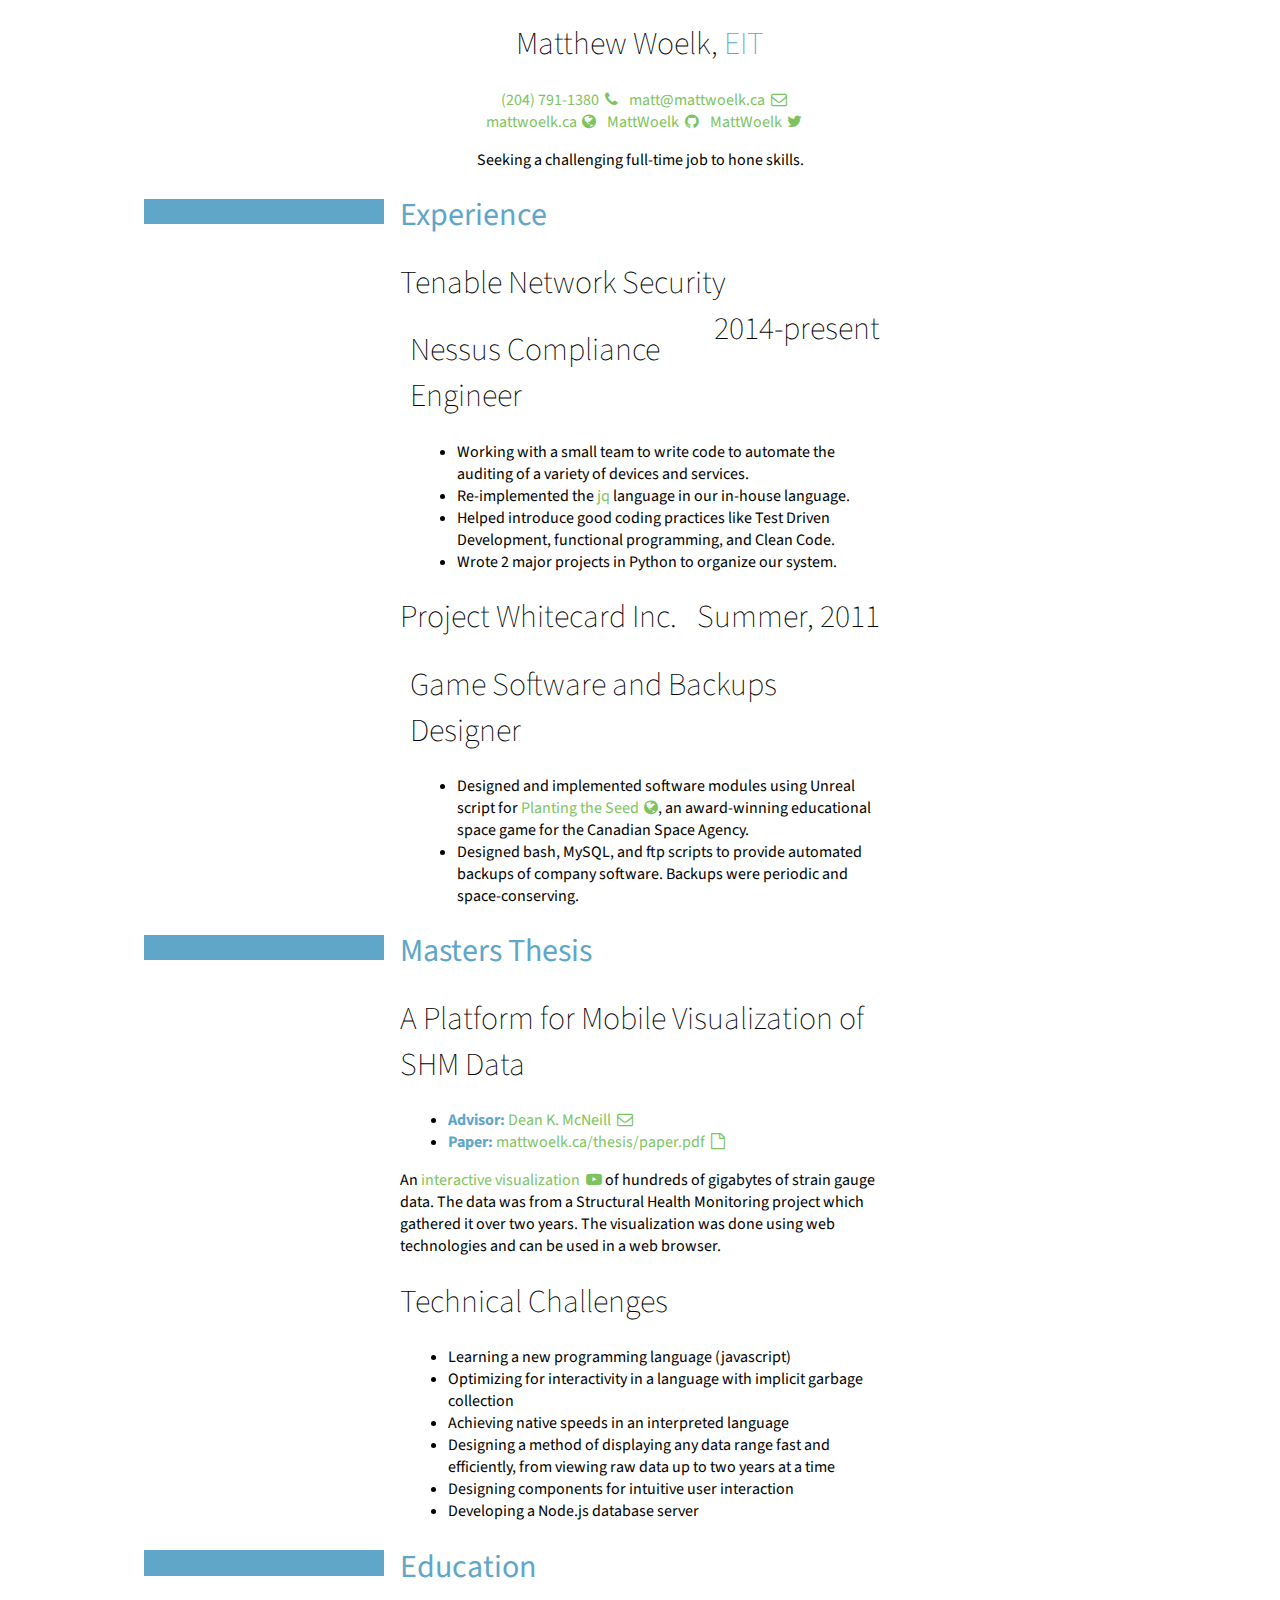
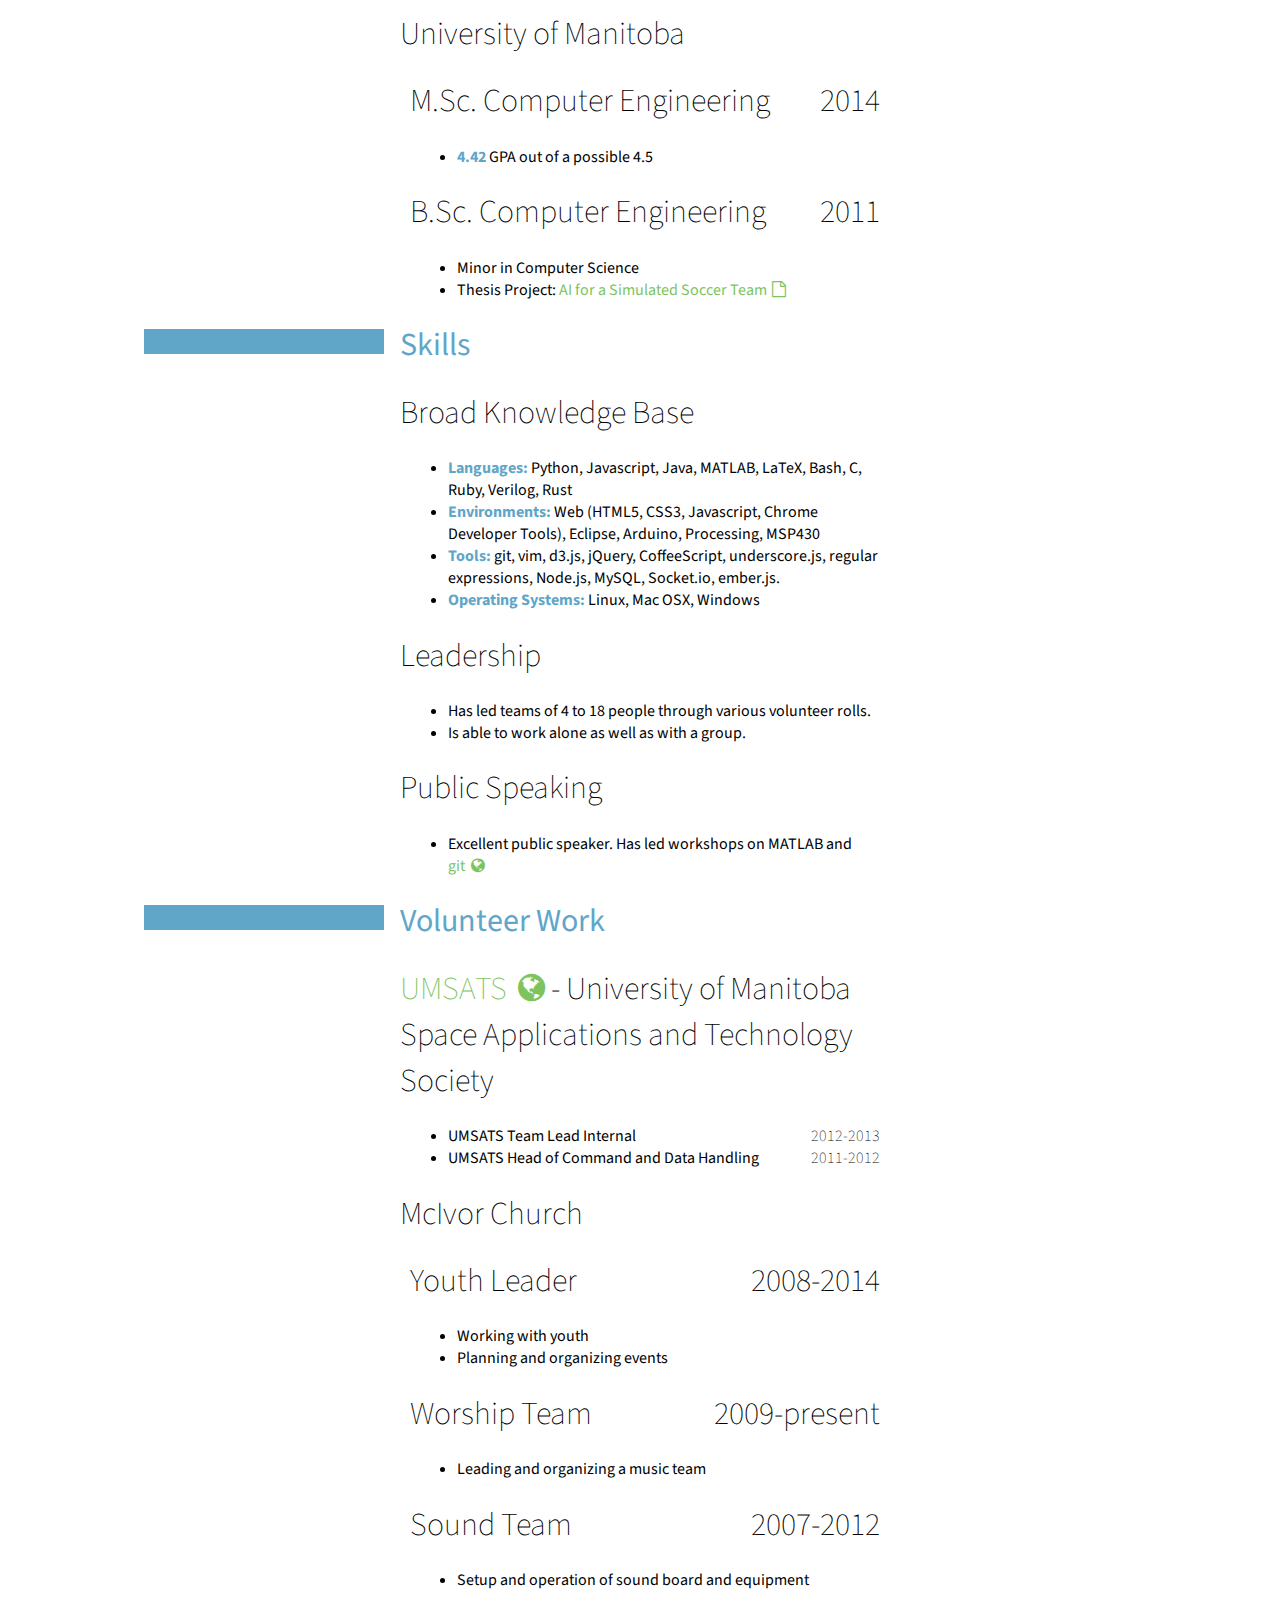
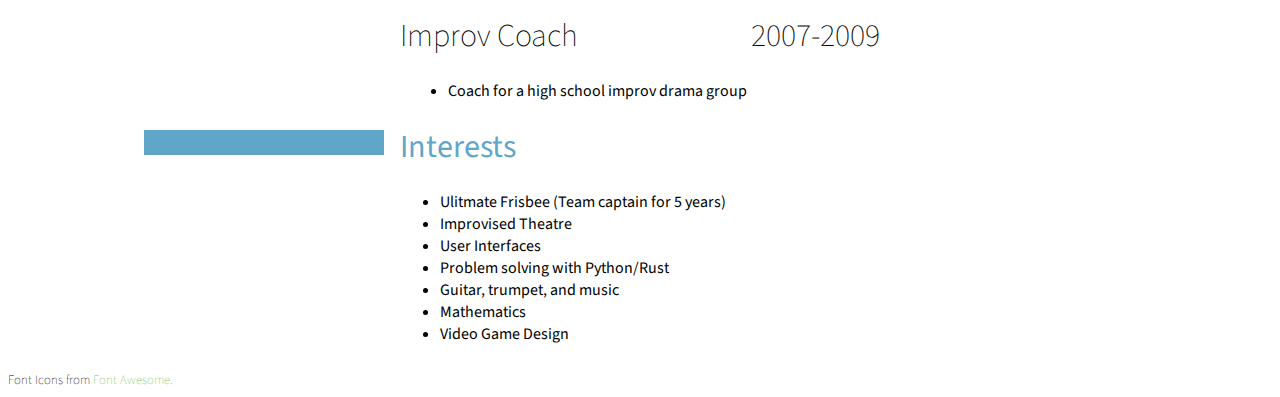
==== resume/index.html @ 12dc64c7 "Import resume." ====
<!DOCTYPE html>
<head>
<meta charset="UTF-8">
<meta name="viewport" content="width=device-width, initial-scale=1.0, maximum-scale=1.0, user-scalable=no" />
<title>Matthew Woelk - CV</title>
<link href="//netdna.bootstrapcdn.com/font-awesome/4.0.3/css/font-awesome.css" rel="stylesheet">
<link href='http://fonts.googleapis.com/css?family=Source+Sans+Pro:200,400' rel='stylesheet' type='text/css'>
<link rel="stylesheet" href="style.css">
<script>
	(function(i,s,o,g,r,a,m){i['GoogleAnalyticsObject']=r;i[r]=i[r]||function(){
			(i[r].q=i[r].q||[]).push(arguments)},i[r].l=1*new Date();a=s.createElement(o),
		m=s.getElementsByTagName(o)[0];a.async=1;a.src=g;m.parentNode.insertBefore(a,m)
	})(window,document,'script','//www.google-analytics.com/analytics.js','ga');

	ga('create', 'UA-60941423-1', 'auto');
	ga('send', 'pageview');

</script>

</head>
<body>

<header>
    <h1>Matthew Woelk, <span>EIT</span></h1>

    <ul id="links">
        <li class="phone"><a href="tel:+12047911380">(204) 791-1380<i class="fa fa-phone"></i></a></li>
        <li class="email"><a href="mailto:matt@mattwoelk.ca">matt@mattwoelk.ca<i class="fa fa-envelope-o"></i></a></li>
        <li class="website"><a href="http://mattwoelk.ca">mattwoelk.ca<i class="fa fa-globe"></i></a></li>
        <li class="github"><a href="http://github.com/MattWoelk">MattWoelk<i class="fa fa-github"></i></a></li>
        <li class="twitter"><a href="http://twitter.com/MattWoelk">MattWoelk<i class="fa fa-twitter"></i></a></li>
    </ul>

    <p>Seeking a challenging full-time job to hone skills.</p>
</header>

<section>
    <h1>Experience</h1>
    <section>
        <h1>Tenable Network Security<span class="date">2014-present</span></h1>
        <section>
            <h1>Nessus Compliance Engineer</h1>
            <ul>
                <li>Working with a small team to write code to automate the auditing of a variety of devices and services.</li>
                <li>Re-implemented the <a href="http://stedolan.github.io/jq/">jq</a> language in our in-house language.</li>
                <li>Helped introduce good coding practices like Test Driven Development, functional programming, and Clean Code.</li>
                <li>Wrote 2 major projects in Python to organize our system.</li>
            </ul>
        </section>
    </section>

    <section>
        <h1>Project Whitecard Inc.<span class="date">Summer, 2011</span></h1>
        <section>
            <h1>Game Software and Backups Designer</h1>
            <ul>
                <li>Designed and implemented software modules using Unreal script for <a href="http://projectwhitecard.com/pwc/pwcmont/node/30">Planting the Seed<i class="fa fa-globe"></i></a>, an award-winning educational space game for the Canadian Space Agency.</li>
                <li>Designed bash, MySQL, and ftp scripts to provide automated backups of company software. Backups were periodic and space-conserving.</li>
            </ul>
        </section>
    </section>
</section>

<section>
    <h1>Masters Thesis</h1>
    <section>
        <h1>A Platform for Mobile Visualization of SHM Data</h1>
        <ul>
            <li><strong>Advisor:</strong> <a href="mailto:Dean.McNeill@ad.umanitoba.ca">Dean K. McNeill<i class="fa fa-envelope-o"></i></a></li>
            <li><strong>Paper:</strong> <a href="http://mattwoelk.ca/thesis/paper.pdf">mattwoelk.ca/thesis/paper.pdf<i class="fa fa-file-o"></i></a></li>
        </ul>
    </section>

    An <a href="https://www.youtube.com/watch?v=EaIYcongb-s">interactive visualization<i class="fa fa-youtube-play"></i></a> of hundreds of gigabytes of strain gauge data. The data was from a Structural Health Monitoring project which gathered it over two years. The visualization was done using web technologies and can be used in a web browser.

    <section>
        <h1>Technical Challenges</h1>
        <ul>
            <li>Learning a new programming language (javascript)</li>
            <li>Optimizing for interactivity in a language with implicit garbage collection</li>
            <li>Achieving native speeds in an interpreted language</li>
            <li>Designing a method of displaying any data range fast and efficiently, from viewing raw data up to two years at a time</li>
            <li>Designing components for intuitive user interaction</li>
            <li>Developing a Node.js database server</li>
        </ul>
    </section>
</section>

<section>
    <h1>Education</h1>
    <section>
        <h1>University of Manitoba</h1>
        <section>
            <h1>M.Sc. Computer Engineering<span class="date">2014</span></h1>
            <ul>
                <li><strong>4.42</strong> GPA out of a possible 4.5</li>
            </ul>
        </section>
        <section>
            <h1>B.Sc. Computer Engineering<span class="date">2011</span></h1>
            <ul>
                <li>Minor in Computer Science</li>
                <li>Thesis Project: <a href="http://www.mattwoelk.ca/school/ThesisMatthewWoelk.pdf">AI for a Simulated Soccer Team<i class="fa fa-file-o"></i></a></li>
            </ul>
        </section>
    </section>
</section>

<section>
    <h1>Skills</h1>
    <section>
        <h1>Broad Knowledge Base</h1>
        <ul>
            <li><strong>Languages:</strong> Python, Javascript, Java, MATLAB, LaTeX, Bash, C, Ruby, Verilog, Rust</li>
            <li><strong>Environments:</strong> Web (HTML5, CSS3, Javascript, Chrome Developer Tools), Eclipse, Arduino, Processing, MSP430</li>
            <li><strong>Tools:</strong> git, vim, d3.js, jQuery, CoffeeScript, underscore.js, regular expressions, Node.js, MySQL, Socket.io, ember.js.</li>
            <li><strong>Operating Systems:</strong> Linux, Mac OSX, Windows</li>
        </ul>
    </section>
    <section>
        <h1>Leadership</h1>
        <ul>
            <li>Has led teams of 4 to 18 people through various volunteer rolls.</li>
            <li>Is able to work alone as well as with a group.</li>
        </ul>
    </section>
    <section>
        <h1>Public Speaking</h1>
        <ul>
            <li>Excellent public speaker. Has led workshops on MATLAB and <a href="http://mattwoelk.ca/git-workshop">git<i class="fa fa-globe"></i></a></li>
        </ul>
    </section>
</section>

<section>
    <h1>Volunteer Work</h1>
    <section>
        <h1><a href="http://umsats.ca">UMSATS<i class="fa fa-globe"></i></a> - University of Manitoba Space Applications and Technology Society</h1>
        <ul>
            <li>UMSATS Team Lead Internal<span class="date">2012-2013</span></li>
            <li>UMSATS Head of Command and Data Handling<span class="date">2011-2012</span></li>
        </ul>
    </section>
    <section>
        <h1>McIvor Church</h1>
        <section>
            <h1>Youth Leader<span class="date">2008-2014</span></h1>
            <ul>
                <li>Working with youth</li>
                <li>Planning and organizing events</li>
            </ul>
        </section>
        <section>
            <h1>Worship Team<span class="date">2009-present</span></h1>
            <ul>
                <li>Leading and organizing a music team</li>
            </ul>
        </section>
        <section>
            <h1>Sound Team<span class="date">2007-2012</span></h1>
            <ul>
                <li>Setup and operation of sound board and equipment</li>
            </ul>
        </section>
    </section>
    <section>
        <h1>Improv Coach<span class="date">2007-2009</span></h1>
        <ul>
            <li>Coach for a high school improv drama group</li>
        </ul>
    </section>
</section>

<section>
    <h1>Interests</h1>
    <ul>
        <li>Ulitmate Frisbee (Team captain for 5 years)</li>
        <li>Improvised Theatre</li>
        <li>User Interfaces</li>
        <li>Problem solving with Python/Rust</li>
        <li>Guitar, trumpet, and music</li>
        <li>Mathematics</li>
        <li>Video Game Design</li>
    </ul>
</section>

<footer>Font Icons from <a href="http://fontawesome.io">Font Awesome.</a></footer>

</body>
---- resume/style.css ----
strong {
  color: #5fa6c9;
}
i:before {
  color: #7dc45f;
  margin: 0 0 0 0.35em;
}
a {
  color: #7dc45f;
  text-decoration: none;
  white-space: nowrap;
}
body {
  font-size: 100%;
  font-family: 'Source Sans Pro', sans-serif;
}
body > header {
  margin: 0 auto;
  max-width: 22em;
}
body > header h1 {
  font-family: 'Source Sans Pro', sans-serif;
  font-weight: 200;
  text-align: center;
}
body > header h1 span {
  color: #5fa6c9;
}
body > header #address {
  font-family: 'Source Sans Pro', sans-serif;
  font-weight: 200;
  list-style: none;
  padding: 0;
  text-align: center;
}
body > header #links {
  list-style: none;
  padding: 0;
  text-align: center;
}
body > header #links li {
  margin: 0 0 0 0.5em;
  display: inline;
}
body > header p {
  text-align: center;
}
body > section {
  margin: 0 auto;
  max-width: 30em;
}
body > section > h1 {
  font-family: 'Source Sans Pro', sans-serif;
  font-weight: 400;
  color: #5fa6c9;
  position: relative;
}
body > section > h1:after {
  content: "";
  display: block;
  background-color: #5fa6c9;
  width: 7.5em;
  height: 0.8em;
  position: absolute;
  left: -8em;
  top: 0.2em;
}
body > section > section {
  margin: 0 auto;
}
body > section > section h1 {
  font-weight: 200;
}
body > section > section .date {
  font-weight: 200;
  float: right;
}
body > section > section li {
  clear: both;
}
body > section > section ul {
  padding-left: 10%;
}
body > section > section section {
  margin-left: 2%;
}
footer {
  font-size: 0.8em;
  margin-top: 2em;
  font-family: 'Source Sans Pro', sans-serif;
  font-weight: 200;
}
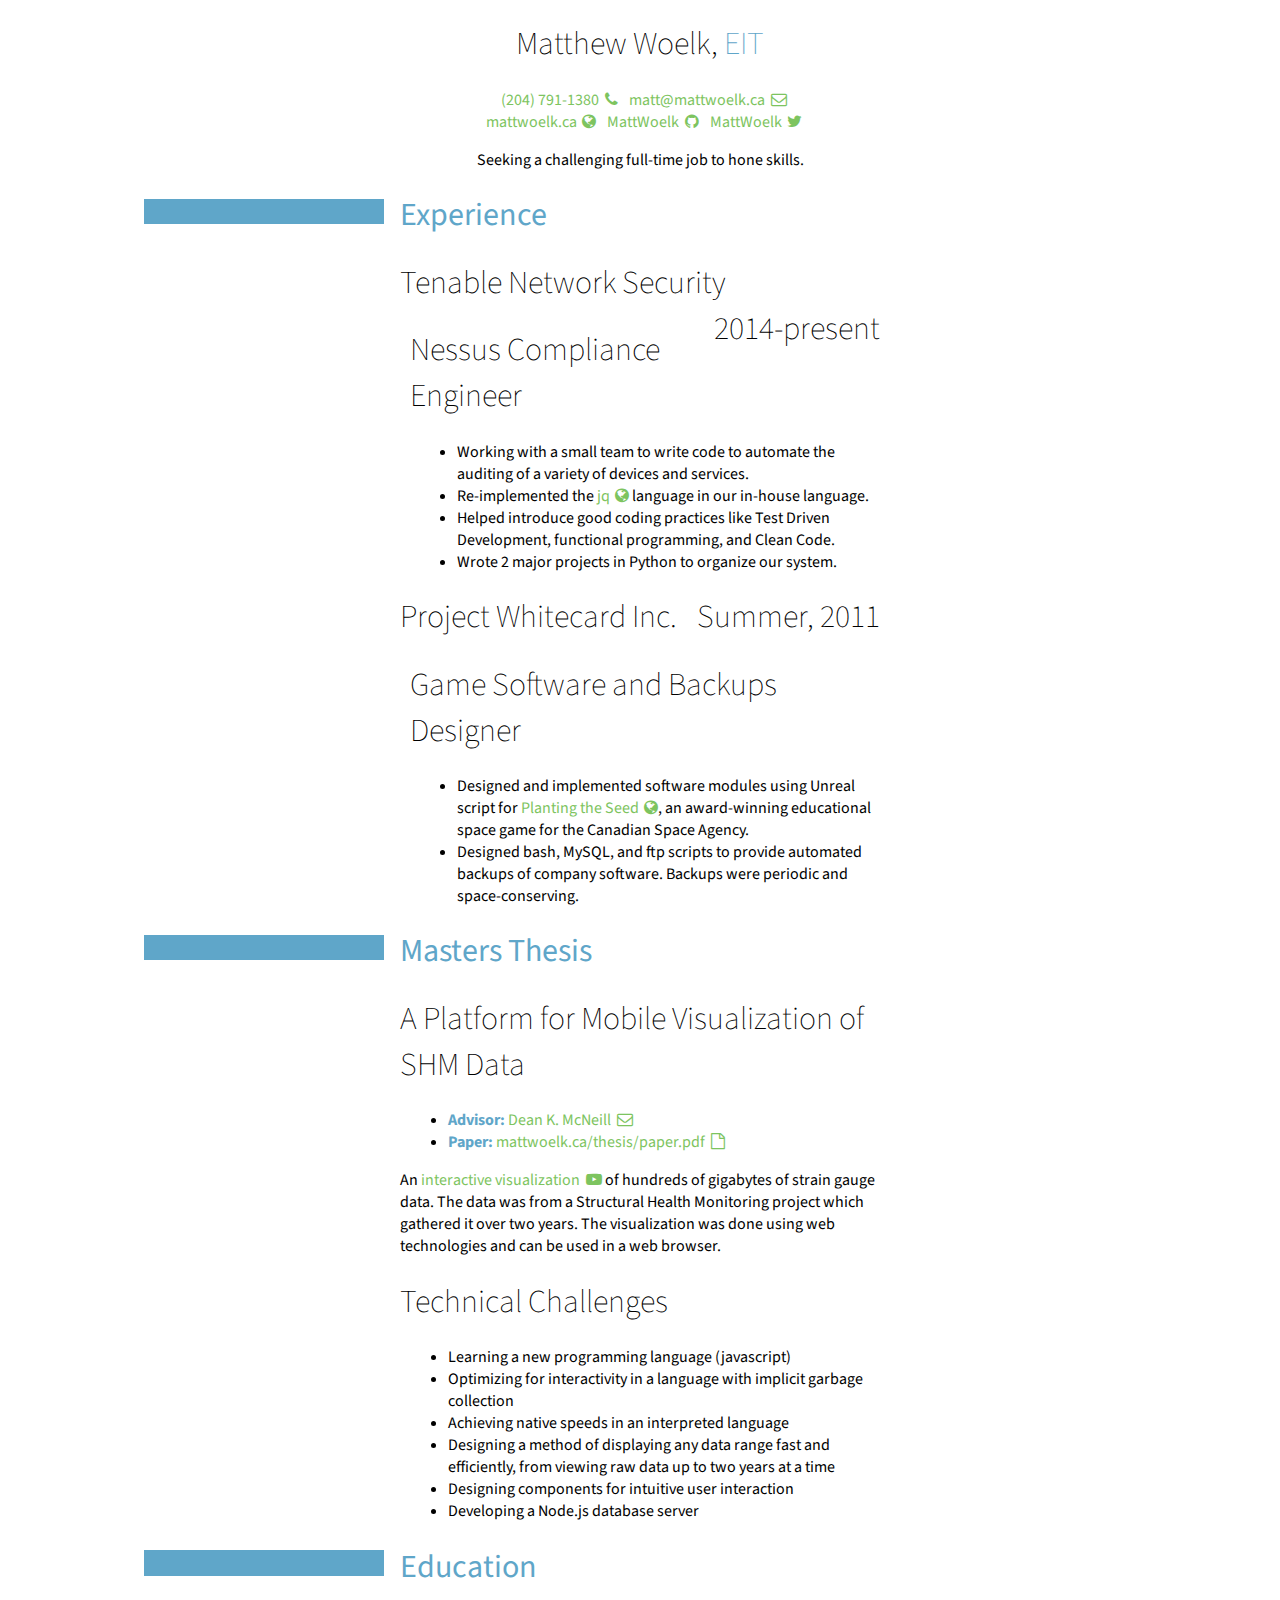
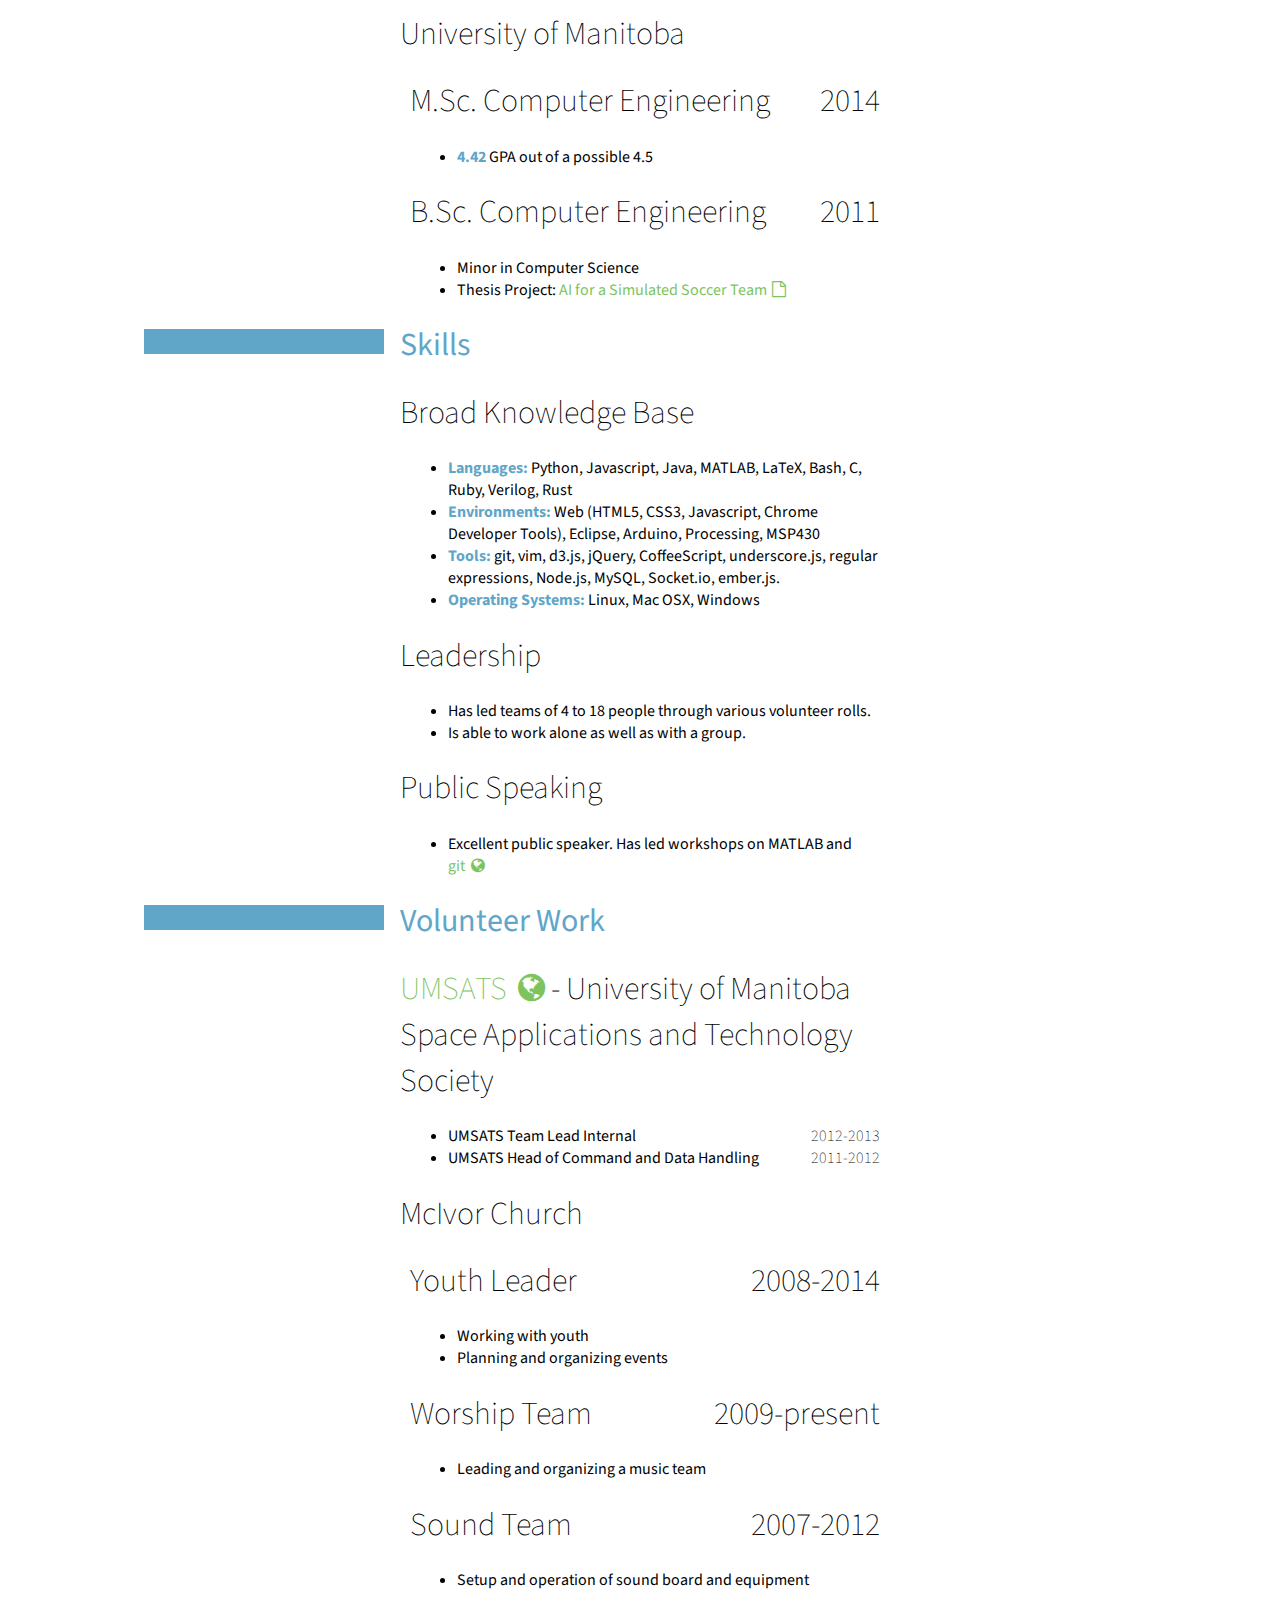
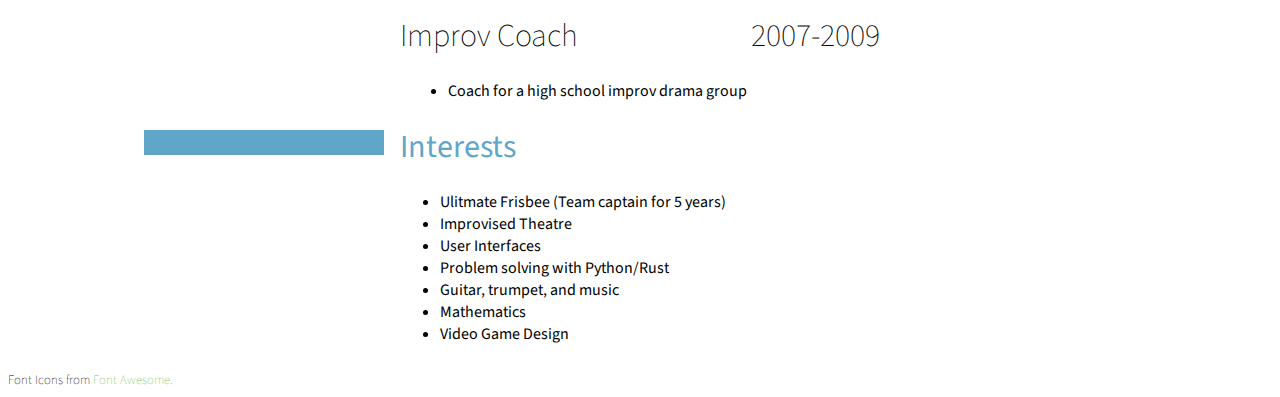
==== commit a78c0b1d: "fix globe icon." ====
--- a/resume/index.html
+++ b/resume/index.html
@@ -42,7 +42,7 @@
             <h1>Nessus Compliance Engineer</h1>
             <ul>
                 <li>Working with a small team to write code to automate the auditing of a variety of devices and services.</li>
-                <li>Re-implemented the <a href="http://stedolan.github.io/jq/">jq</a> language in our in-house language.</li>
+                <li>Re-implemented the <a href="http://stedolan.github.io/jq/">jq<i class="fa fa-globe"></i></a> language in our in-house language.</li>
                 <li>Helped introduce good coding practices like Test Driven Development, functional programming, and Clean Code.</li>
                 <li>Wrote 2 major projects in Python to organize our system.</li>
             </ul>
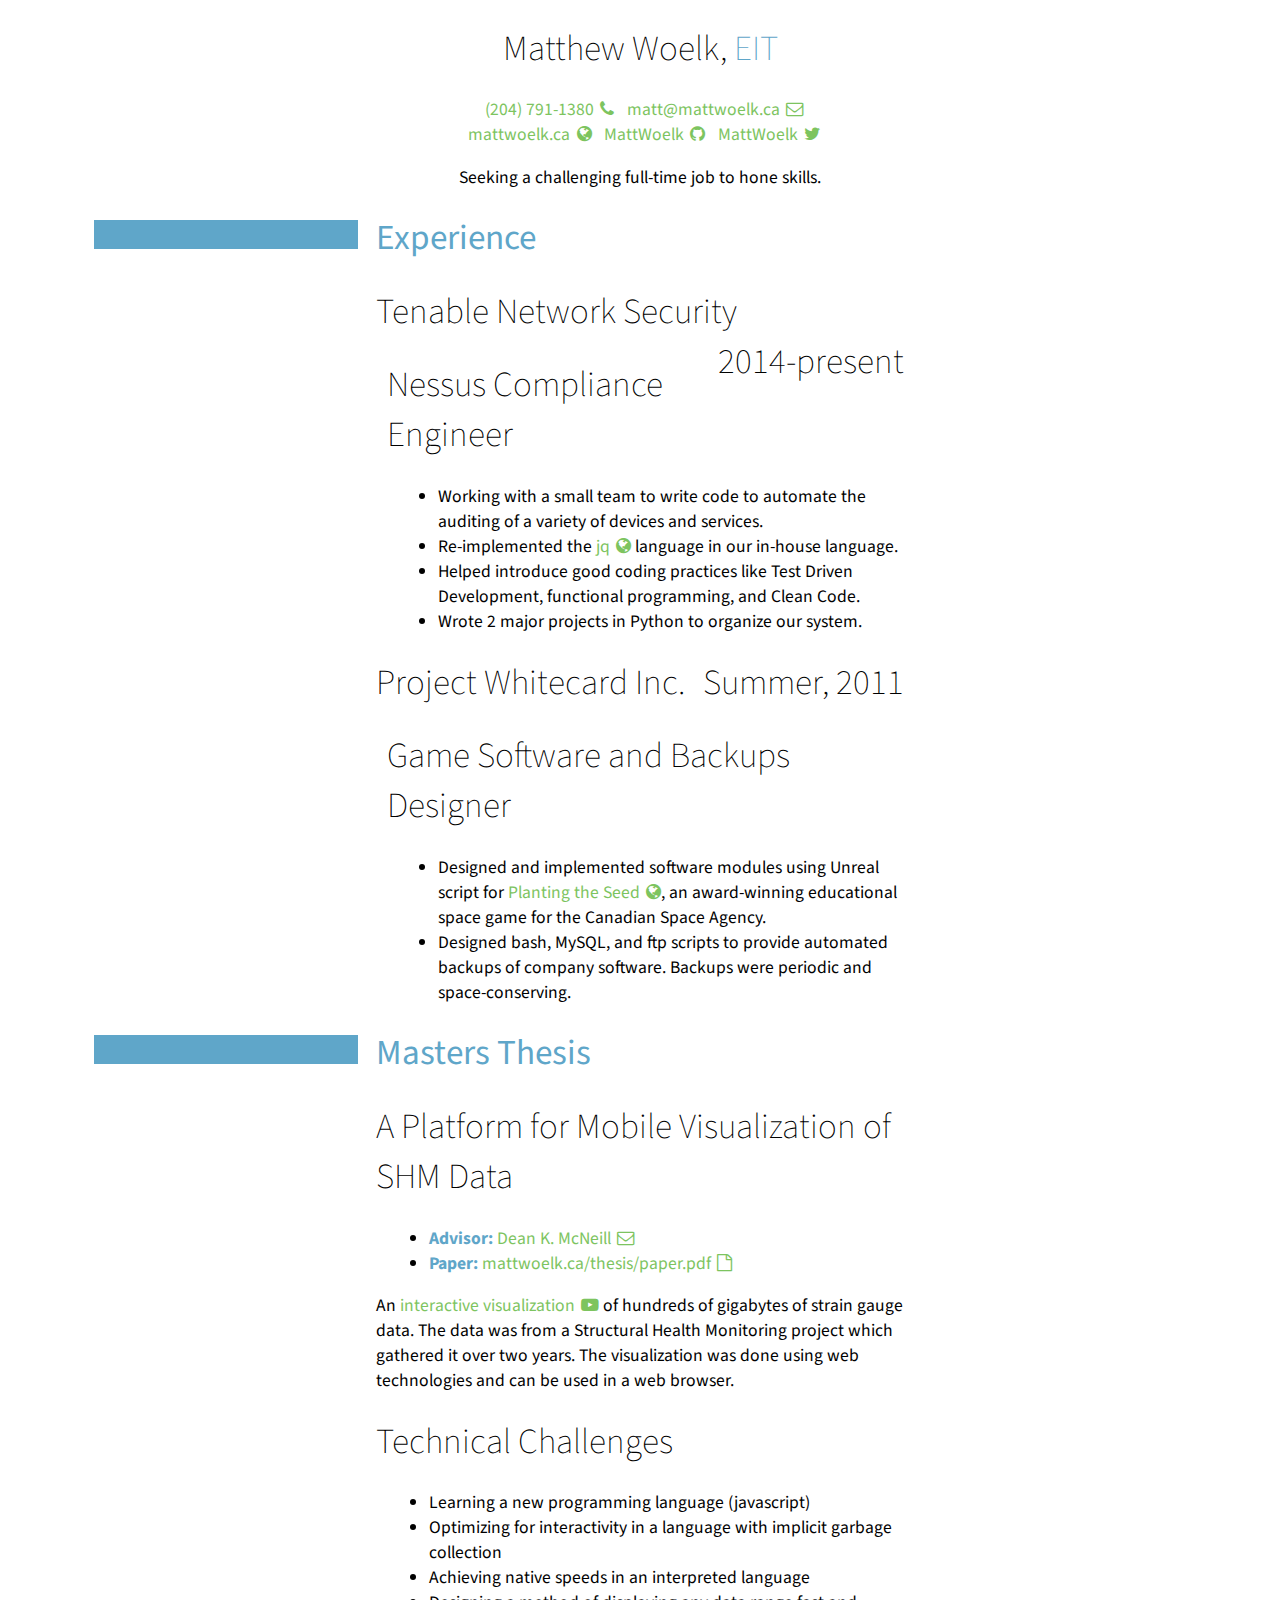
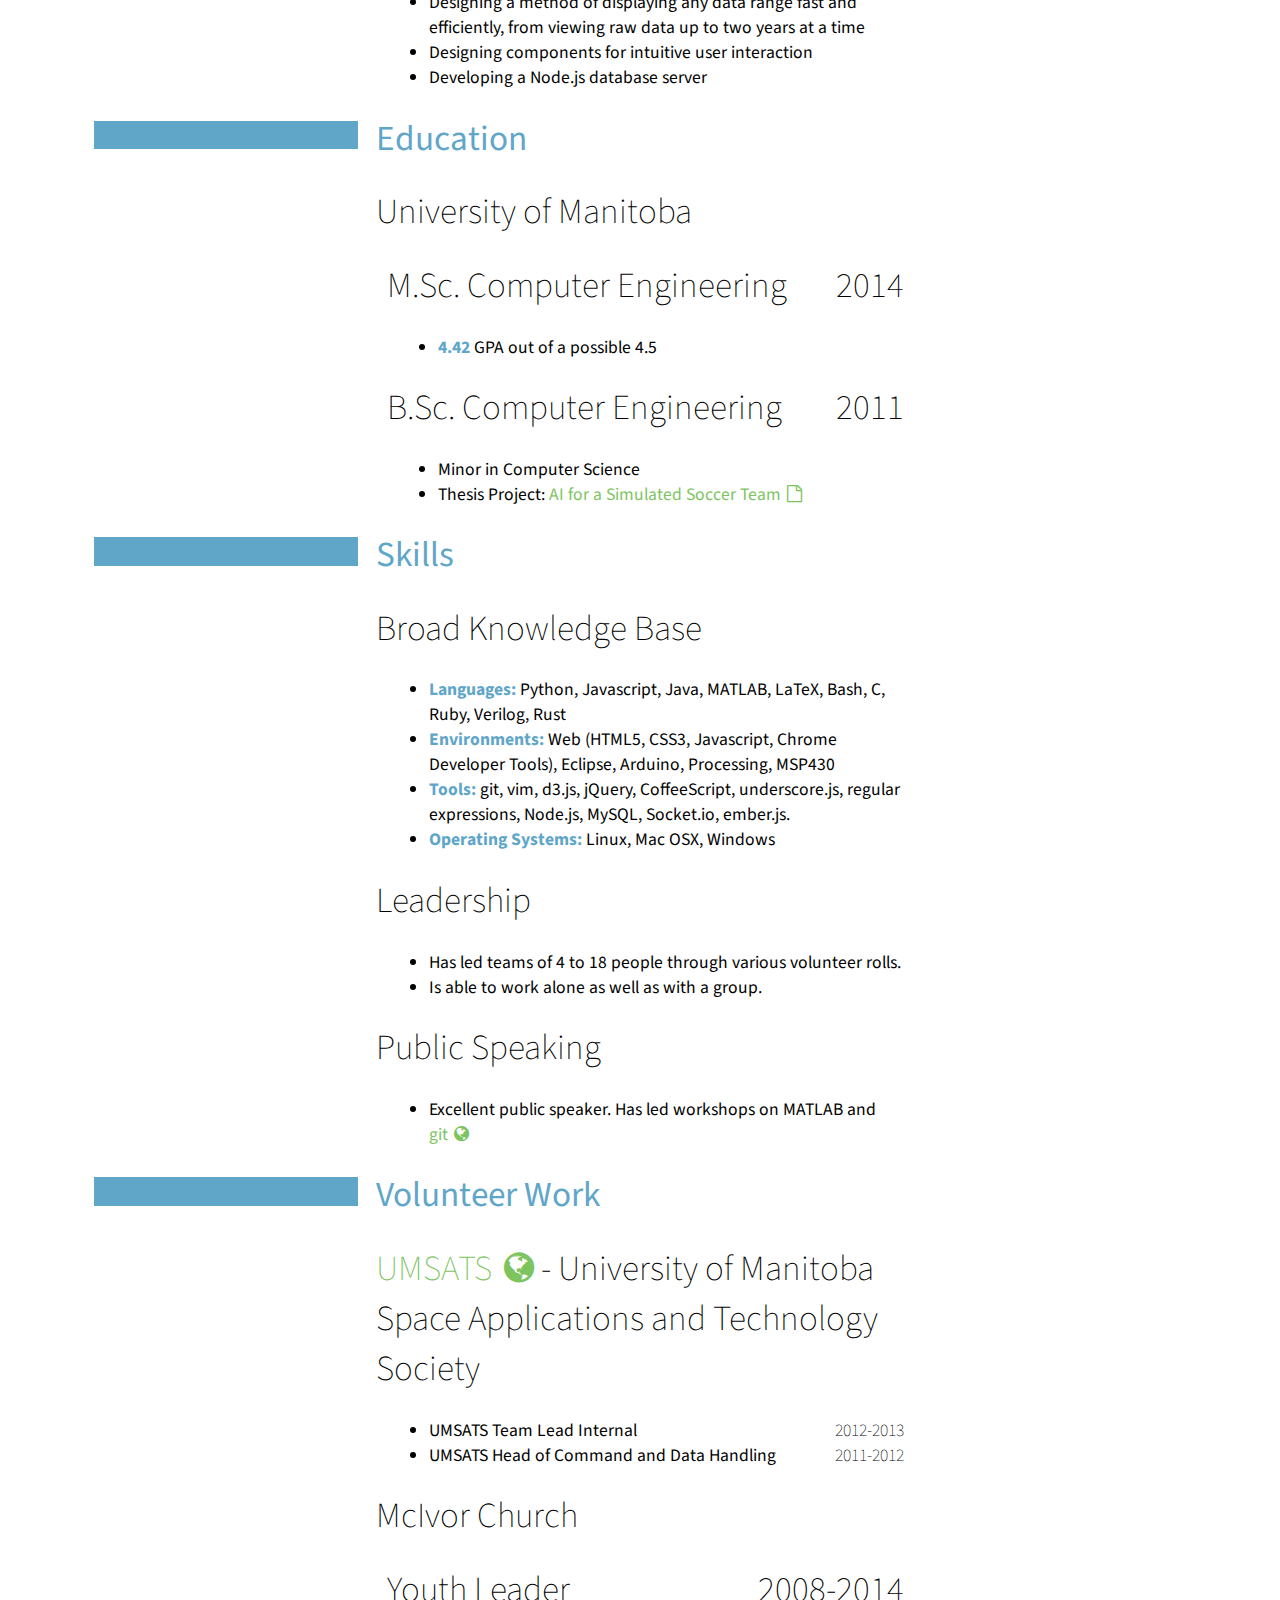
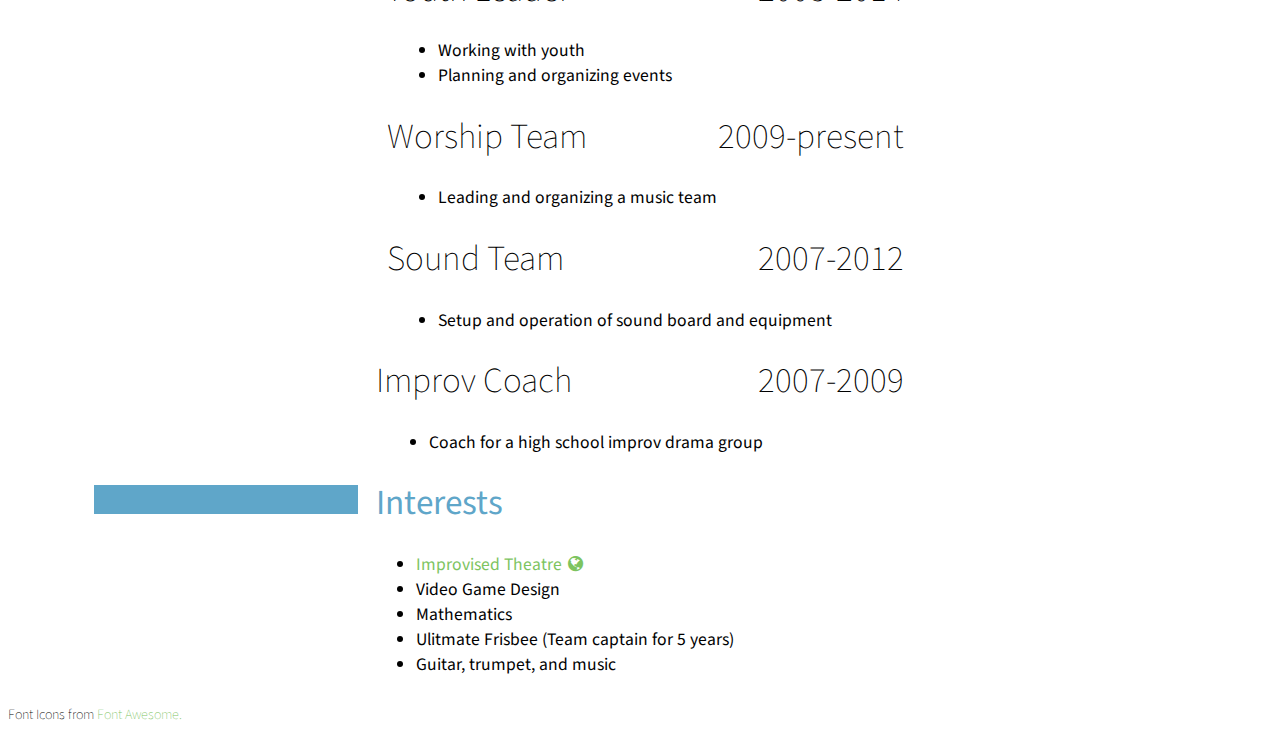
==== commit bb9b9d59: "Revised interests on resume." ====
--- a/resume/index.html
+++ b/resume/index.html
@@ -26,161 +26,159 @@
     <ul id="links">
         <li class="phone"><a href="tel:+12047911380">(204) 791-1380<i class="fa fa-phone"></i></a></li>
         <li class="email"><a href="mailto:matt@mattwoelk.ca">matt@mattwoelk.ca<i class="fa fa-envelope-o"></i></a></li>
-        <li class="website"><a href="http://mattwoelk.ca">mattwoelk.ca<i class="fa fa-globe"></i></a></li>
-        <li class="github"><a href="http://github.com/MattWoelk">MattWoelk<i class="fa fa-github"></i></a></li>
-        <li class="twitter"><a href="http://twitter.com/MattWoelk">MattWoelk<i class="fa fa-twitter"></i></a></li>
-    </ul>
+    <li class="website"><a href="http://mattwoelk.ca">mattwoelk.ca<i class="fa fa-globe"></i></a></li>
+    <li class="github"><a href="http://github.com/MattWoelk">MattWoelk<i class="fa fa-github"></i></a></li>
+    <li class="twitter"><a href="http://twitter.com/MattWoelk">MattWoelk<i class="fa fa-twitter"></i></a></li>
+</ul>
 
-    <p>Seeking a challenging full-time job to hone skills.</p>
+<p>Seeking a challenging full-time job to hone skills.</p>
 </header>
 
 <section>
-    <h1>Experience</h1>
+<h1>Experience</h1>
+<section>
+    <h1>Tenable Network Security<span class="date">2014-present</span></h1>
     <section>
-        <h1>Tenable Network Security<span class="date">2014-present</span></h1>
-        <section>
-            <h1>Nessus Compliance Engineer</h1>
-            <ul>
-                <li>Working with a small team to write code to automate the auditing of a variety of devices and services.</li>
-                <li>Re-implemented the <a href="http://stedolan.github.io/jq/">jq<i class="fa fa-globe"></i></a> language in our in-house language.</li>
-                <li>Helped introduce good coding practices like Test Driven Development, functional programming, and Clean Code.</li>
-                <li>Wrote 2 major projects in Python to organize our system.</li>
-            </ul>
-        </section>
-    </section>
-
-    <section>
-        <h1>Project Whitecard Inc.<span class="date">Summer, 2011</span></h1>
-        <section>
-            <h1>Game Software and Backups Designer</h1>
-            <ul>
-                <li>Designed and implemented software modules using Unreal script for <a href="http://projectwhitecard.com/pwc/pwcmont/node/30">Planting the Seed<i class="fa fa-globe"></i></a>, an award-winning educational space game for the Canadian Space Agency.</li>
-                <li>Designed bash, MySQL, and ftp scripts to provide automated backups of company software. Backups were periodic and space-conserving.</li>
-            </ul>
-        </section>
-    </section>
-</section>
-
-<section>
-    <h1>Masters Thesis</h1>
-    <section>
-        <h1>A Platform for Mobile Visualization of SHM Data</h1>
+        <h1>Nessus Compliance Engineer</h1>
         <ul>
-            <li><strong>Advisor:</strong> <a href="mailto:Dean.McNeill@ad.umanitoba.ca">Dean K. McNeill<i class="fa fa-envelope-o"></i></a></li>
-            <li><strong>Paper:</strong> <a href="http://mattwoelk.ca/thesis/paper.pdf">mattwoelk.ca/thesis/paper.pdf<i class="fa fa-file-o"></i></a></li>
-        </ul>
-    </section>
-
-    An <a href="https://www.youtube.com/watch?v=EaIYcongb-s">interactive visualization<i class="fa fa-youtube-play"></i></a> of hundreds of gigabytes of strain gauge data. The data was from a Structural Health Monitoring project which gathered it over two years. The visualization was done using web technologies and can be used in a web browser.
-
-    <section>
-        <h1>Technical Challenges</h1>
-        <ul>
-            <li>Learning a new programming language (javascript)</li>
-            <li>Optimizing for interactivity in a language with implicit garbage collection</li>
-            <li>Achieving native speeds in an interpreted language</li>
-            <li>Designing a method of displaying any data range fast and efficiently, from viewing raw data up to two years at a time</li>
-            <li>Designing components for intuitive user interaction</li>
-            <li>Developing a Node.js database server</li>
+            <li>Working with a small team to write code to automate the auditing of a variety of devices and services.</li>
+            <li>Re-implemented the <a href="http://stedolan.github.io/jq/">jq<i class="fa fa-globe"></i></a> language in our in-house language.</li>
+            <li>Helped introduce good coding practices like Test Driven Development, functional programming, and Clean Code.</li>
+            <li>Wrote 2 major projects in Python to organize our system.</li>
         </ul>
     </section>
 </section>
 
 <section>
-    <h1>Education</h1>
+    <h1>Project Whitecard Inc.<span class="date">Summer, 2011</span></h1>
     <section>
-        <h1>University of Manitoba</h1>
-        <section>
-            <h1>M.Sc. Computer Engineering<span class="date">2014</span></h1>
-            <ul>
-                <li><strong>4.42</strong> GPA out of a possible 4.5</li>
-            </ul>
-        </section>
-        <section>
-            <h1>B.Sc. Computer Engineering<span class="date">2011</span></h1>
-            <ul>
-                <li>Minor in Computer Science</li>
-                <li>Thesis Project: <a href="http://www.mattwoelk.ca/school/ThesisMatthewWoelk.pdf">AI for a Simulated Soccer Team<i class="fa fa-file-o"></i></a></li>
-            </ul>
-        </section>
+        <h1>Game Software and Backups Designer</h1>
+        <ul>
+            <li>Designed and implemented software modules using Unreal script for <a href="http://projectwhitecard.com/pwc/pwcmont/node/30">Planting the Seed<i class="fa fa-globe"></i></a>, an award-winning educational space game for the Canadian Space Agency.</li>
+            <li>Designed bash, MySQL, and ftp scripts to provide automated backups of company software. Backups were periodic and space-conserving.</li>
+        </ul>
     </section>
+</section>
 </section>
 
 <section>
-    <h1>Skills</h1>
+<h1>Masters Thesis</h1>
+<section>
+    <h1>A Platform for Mobile Visualization of SHM Data</h1>
+    <ul>
+        <li><strong>Advisor:</strong> <a href="mailto:Dean.McNeill@ad.umanitoba.ca">Dean K. McNeill<i class="fa fa-envelope-o"></i></a></li>
+        <li><strong>Paper:</strong> <a href="http://mattwoelk.ca/thesis/paper.pdf">mattwoelk.ca/thesis/paper.pdf<i class="fa fa-file-o"></i></a></li>
+    </ul>
+</section>
+
+An <a href="https://www.youtube.com/watch?v=EaIYcongb-s">interactive visualization<i class="fa fa-youtube-play"></i></a> of hundreds of gigabytes of strain gauge data. The data was from a Structural Health Monitoring project which gathered it over two years. The visualization was done using web technologies and can be used in a web browser.
+
+<section>
+    <h1>Technical Challenges</h1>
+    <ul>
+        <li>Learning a new programming language (javascript)</li>
+        <li>Optimizing for interactivity in a language with implicit garbage collection</li>
+        <li>Achieving native speeds in an interpreted language</li>
+        <li>Designing a method of displaying any data range fast and efficiently, from viewing raw data up to two years at a time</li>
+        <li>Designing components for intuitive user interaction</li>
+        <li>Developing a Node.js database server</li>
+    </ul>
+</section>
+</section>
+
+<section>
+<h1>Education</h1>
+<section>
+    <h1>University of Manitoba</h1>
     <section>
-        <h1>Broad Knowledge Base</h1>
+        <h1>M.Sc. Computer Engineering<span class="date">2014</span></h1>
         <ul>
-            <li><strong>Languages:</strong> Python, Javascript, Java, MATLAB, LaTeX, Bash, C, Ruby, Verilog, Rust</li>
-            <li><strong>Environments:</strong> Web (HTML5, CSS3, Javascript, Chrome Developer Tools), Eclipse, Arduino, Processing, MSP430</li>
-            <li><strong>Tools:</strong> git, vim, d3.js, jQuery, CoffeeScript, underscore.js, regular expressions, Node.js, MySQL, Socket.io, ember.js.</li>
-            <li><strong>Operating Systems:</strong> Linux, Mac OSX, Windows</li>
+            <li><strong>4.42</strong> GPA out of a possible 4.5</li>
         </ul>
     </section>
     <section>
-        <h1>Leadership</h1>
+        <h1>B.Sc. Computer Engineering<span class="date">2011</span></h1>
         <ul>
-            <li>Has led teams of 4 to 18 people through various volunteer rolls.</li>
-            <li>Is able to work alone as well as with a group.</li>
+            <li>Minor in Computer Science</li>
+            <li>Thesis Project: <a href="http://www.mattwoelk.ca/school/ThesisMatthewWoelk.pdf">AI for a Simulated Soccer Team<i class="fa fa-file-o"></i></a></li>
+        </ul>
+    </section>
+</section>
+</section>
+
+<section>
+<h1>Skills</h1>
+<section>
+    <h1>Broad Knowledge Base</h1>
+    <ul>
+        <li><strong>Languages:</strong> Python, Javascript, Java, MATLAB, LaTeX, Bash, C, Ruby, Verilog, Rust</li>
+        <li><strong>Environments:</strong> Web (HTML5, CSS3, Javascript, Chrome Developer Tools), Eclipse, Arduino, Processing, MSP430</li>
+        <li><strong>Tools:</strong> git, vim, d3.js, jQuery, CoffeeScript, underscore.js, regular expressions, Node.js, MySQL, Socket.io, ember.js.</li>
+        <li><strong>Operating Systems:</strong> Linux, Mac OSX, Windows</li>
+    </ul>
+</section>
+<section>
+    <h1>Leadership</h1>
+    <ul>
+        <li>Has led teams of 4 to 18 people through various volunteer rolls.</li>
+        <li>Is able to work alone as well as with a group.</li>
+    </ul>
+</section>
+<section>
+    <h1>Public Speaking</h1>
+    <ul>
+        <li>Excellent public speaker. Has led workshops on MATLAB and <a href="http://mattwoelk.ca/git-workshop">git<i class="fa fa-globe"></i></a></li>
+    </ul>
+</section>
+</section>
+
+<section>
+<h1>Volunteer Work</h1>
+<section>
+    <h1><a href="http://umsats.ca">UMSATS<i class="fa fa-globe"></i></a> - University of Manitoba Space Applications and Technology Society</h1>
+    <ul>
+        <li>UMSATS Team Lead Internal<span class="date">2012-2013</span></li>
+        <li>UMSATS Head of Command and Data Handling<span class="date">2011-2012</span></li>
+    </ul>
+</section>
+<section>
+    <h1>McIvor Church</h1>
+    <section>
+        <h1>Youth Leader<span class="date">2008-2014</span></h1>
+        <ul>
+            <li>Working with youth</li>
+            <li>Planning and organizing events</li>
         </ul>
     </section>
     <section>
-        <h1>Public Speaking</h1>
+        <h1>Worship Team<span class="date">2009-present</span></h1>
         <ul>
-            <li>Excellent public speaker. Has led workshops on MATLAB and <a href="http://mattwoelk.ca/git-workshop">git<i class="fa fa-globe"></i></a></li>
+            <li>Leading and organizing a music team</li>
+        </ul>
+    </section>
+    <section>
+        <h1>Sound Team<span class="date">2007-2012</span></h1>
+        <ul>
+            <li>Setup and operation of sound board and equipment</li>
         </ul>
     </section>
 </section>
-
 <section>
-    <h1>Volunteer Work</h1>
-    <section>
-        <h1><a href="http://umsats.ca">UMSATS<i class="fa fa-globe"></i></a> - University of Manitoba Space Applications and Technology Society</h1>
-        <ul>
-            <li>UMSATS Team Lead Internal<span class="date">2012-2013</span></li>
-            <li>UMSATS Head of Command and Data Handling<span class="date">2011-2012</span></li>
-        </ul>
-    </section>
-    <section>
-        <h1>McIvor Church</h1>
-        <section>
-            <h1>Youth Leader<span class="date">2008-2014</span></h1>
-            <ul>
-                <li>Working with youth</li>
-                <li>Planning and organizing events</li>
-            </ul>
-        </section>
-        <section>
-            <h1>Worship Team<span class="date">2009-present</span></h1>
-            <ul>
-                <li>Leading and organizing a music team</li>
-            </ul>
-        </section>
-        <section>
-            <h1>Sound Team<span class="date">2007-2012</span></h1>
-            <ul>
-                <li>Setup and operation of sound board and equipment</li>
-            </ul>
-        </section>
-    </section>
-    <section>
-        <h1>Improv Coach<span class="date">2007-2009</span></h1>
-        <ul>
-            <li>Coach for a high school improv drama group</li>
-        </ul>
-    </section>
+    <h1>Improv Coach<span class="date">2007-2009</span></h1>
+    <ul>
+        <li>Coach for a high school improv drama group</li>
+    </ul>
+</section>
 </section>
 
 <section>
-    <h1>Interests</h1>
-    <ul>
-        <li>Ulitmate Frisbee (Team captain for 5 years)</li>
-        <li>Improvised Theatre</li>
-        <li>User Interfaces</li>
-        <li>Problem solving with Python/Rust</li>
-        <li>Guitar, trumpet, and music</li>
-        <li>Mathematics</li>
-        <li>Video Game Design</li>
+<h1>Interests</h1>
+<ul>
+    <li><a href="https://www.facebook.com/theneighbourhoodwatchimprov">Improvised Theatre<i class="fa fa-globe"></i></a></li>
+    <li>Video Game Design</li>
+    <li>Mathematics</li>
+    <li>Ulitmate Frisbee (Team captain for 5 years)</li>
+    <li>Guitar, trumpet, and music</li>
     </ul>
 </section>
 
--- a/resume/style.css
+++ b/resume/style.css
@@ -11,7 +11,7 @@
   white-space: nowrap;
 }
 body {
-  font-size: 100%;
+  font-size: 110%;
   font-family: 'Source Sans Pro', sans-serif;
 }
 body > header {
